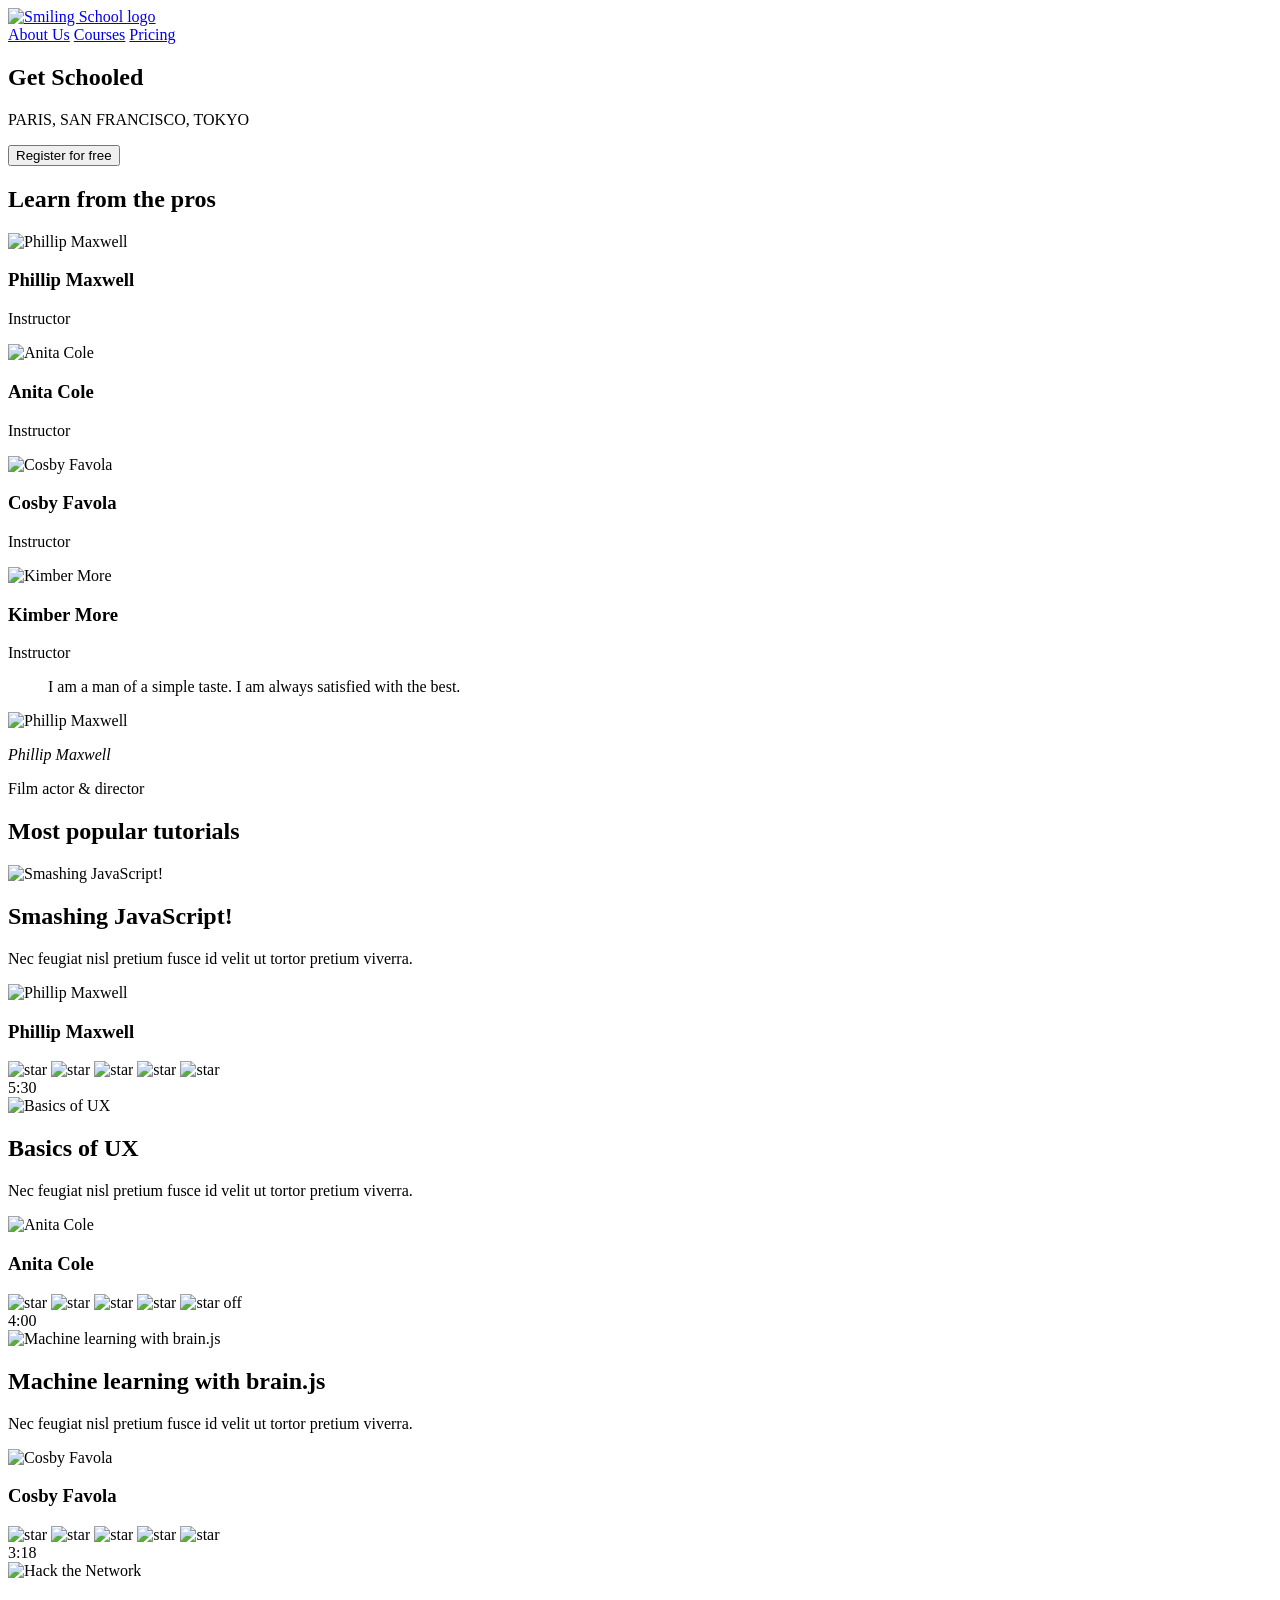
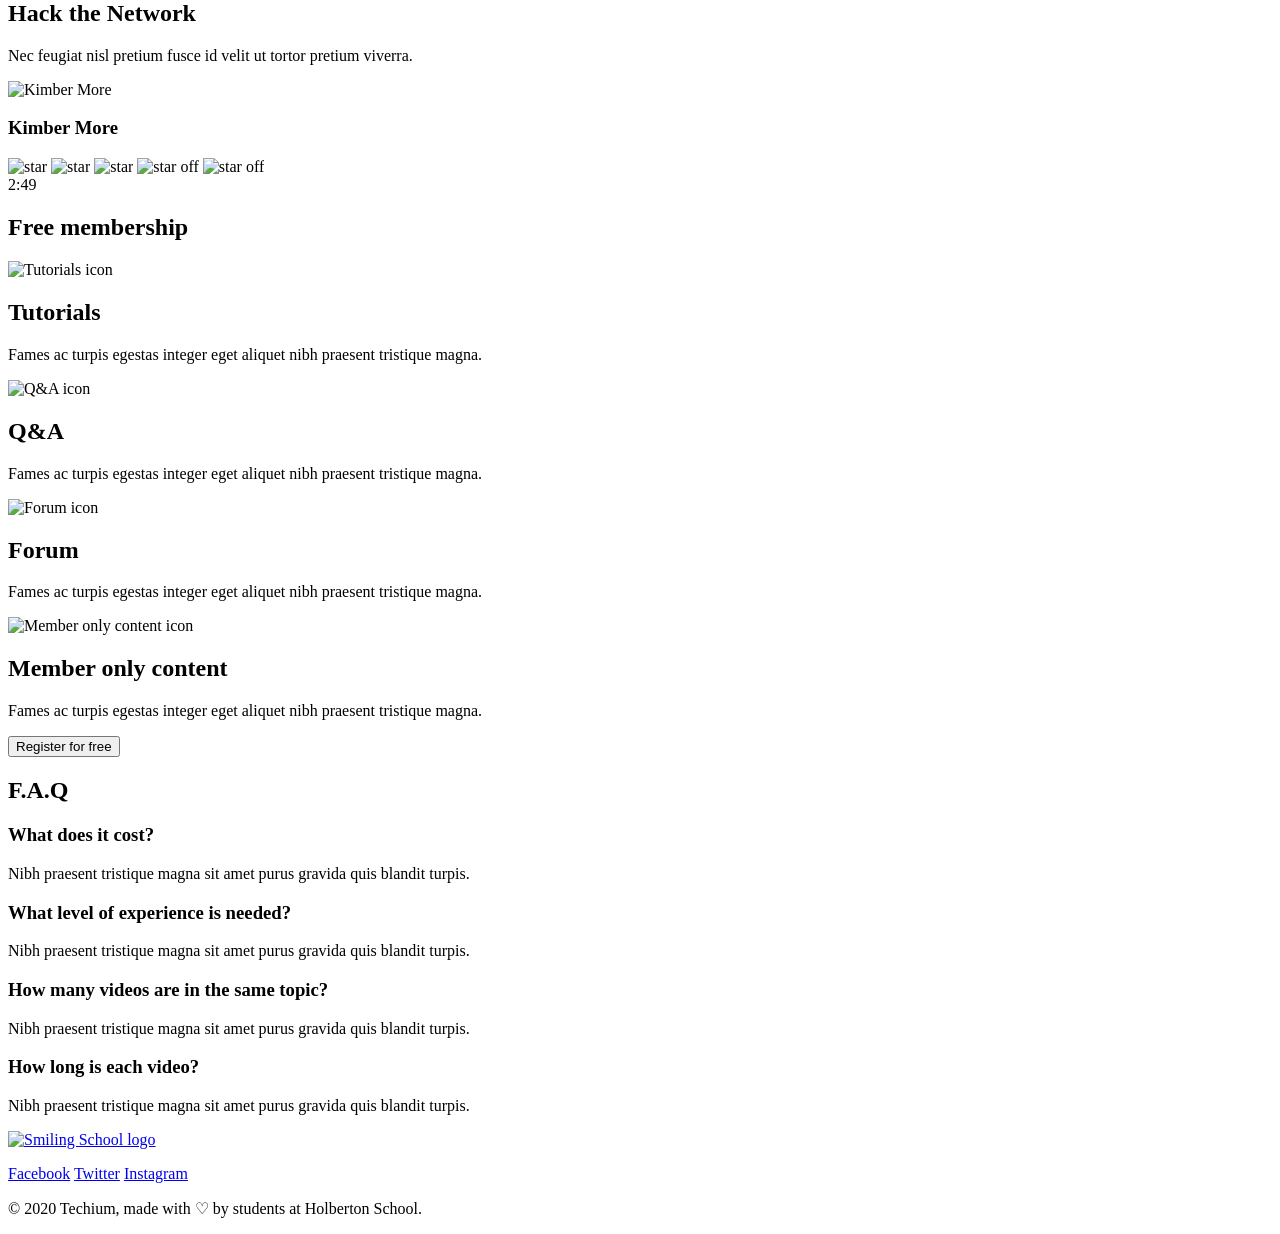
==== css_advanced/task_0/index.html @ 1eecf524 "CSS Advanced: Tasks 0-8 complete implementation with Figma-based styles" ====
<!DOCTYPE html>
<html lang="en">
  <head>
    <meta charset="UTF-8" />
    <meta http-equiv="X-UA-Compatible" content="IE=edge" />
    <meta name="viewport" content="width=device-width, initial-scale=1.0" />
    <title>Homepage</title>
  </head>
  <body>
    <header>
      <a href="/">
        <img src="images/logo.png" alt="Smiling School logo" />
      </a>
      <nav>
        <a href="#">About Us</a>
        <a href="#">Courses</a>
        <a href="#">Pricing</a>
      </nav>
    </header>

    <main>
      <section>
        <div>
          <h1>Get Schooled</h1>
          <p>PARIS, SAN FRANCISCO, TOKYO</p>
          <button>Register for free</button>
        </div>
        <div>
          <h2>Learn from the pros</h2>
          <div>
            <div>
              <img src="images/profile-1.jpg" alt="Phillip Maxwell" />
              <h3>Phillip Maxwell</h3>
              <p>Instructor</p>
            </div>
            <div>
              <img src="images/profile-2.jpg" alt="Anita Cole" />
              <h3>Anita Cole</h3>
              <p>Instructor</p>
            </div>
            <div>
              <img src="images/profile-3.jpg" alt="Cosby Favola" />
              <h3>Cosby Favola</h3>
              <p>Instructor</p>
            </div>
            <div>
              <img src="images/profile-4.jpg" alt="Kimber More" />
              <h3>Kimber More</h3>
              <p>Instructor</p>
            </div>
          </div>
        </div>
      </section>

      <section>
        <div>
          <blockquote>
            I am a man of a simple taste. I am always satisfied with the best.
          </blockquote>
          <img src="images/profile-1.jpg" alt="Phillip Maxwell" />
          <p><cite>Phillip Maxwell</cite></p>
          <p>Film actor &amp; director</p>
        </div>
      </section>

      <section>
        <h1>Most popular tutorials</h1>
        <div>
          <div>
            <img src="images/thumbnail-1.jpg" alt="Smashing JavaScript!" />
            <h2>Smashing JavaScript!</h2>
            <p>Nec feugiat nisl pretium fusce id velit ut tortor pretium viverra.</p>
            <div>
              <img src="images/profile-1.jpg" alt="Phillip Maxwell" />
              <h3>Phillip Maxwell</h3>
            </div>
            <div>
              <div>
                <img src="images/star_on.png" alt="star" />
                <img src="images/star_on.png" alt="star" />
                <img src="images/star_on.png" alt="star" />
                <img src="images/star_on.png" alt="star" />
                <img src="images/star_on.png" alt="star" />
              </div>
              <span>5:30</span>
            </div>
          </div>
          <div>
            <img src="images/thumbnail-2.jpg" alt="Basics of UX" />
            <h2>Basics of UX</h2>
            <p>Nec feugiat nisl pretium fusce id velit ut tortor pretium viverra.</p>
            <div>
              <img src="images/profile-2.jpg" alt="Anita Cole" />
              <h3>Anita Cole</h3>
            </div>
            <div>
              <div>
                <img src="images/star_on.png" alt="star" />
                <img src="images/star_on.png" alt="star" />
                <img src="images/star_on.png" alt="star" />
                <img src="images/star_on.png" alt="star" />
                <img src="images/star_off.png" alt="star off" />
              </div>
              <span>4:00</span>
            </div>
          </div>
          <div>
            <img src="images/thumbnail-3.jpg" alt="Machine learning with brain.js" />
            <h2>Machine learning with brain.js</h2>
            <p>Nec feugiat nisl pretium fusce id velit ut tortor pretium viverra.</p>
            <div>
              <img src="images/profile-3.jpg" alt="Cosby Favola" />
              <h3>Cosby Favola</h3>
            </div>
            <div>
              <div>
                <img src="images/star_on.png" alt="star" />
                <img src="images/star_on.png" alt="star" />
                <img src="images/star_on.png" alt="star" />
                <img src="images/star_on.png" alt="star" />
                <img src="images/star_on.png" alt="star" />
              </div>
              <span>3:18</span>
            </div>
          </div>
          <div>
            <img src="images/thumbnail-4.jpg" alt="Hack the Network" />
            <h2>Hack the Network</h2>
            <p>Nec feugiat nisl pretium fusce id velit ut tortor pretium viverra.</p>
            <div>
              <img src="images/profile-4.jpg" alt="Kimber More" />
              <h3>Kimber More</h3>
            </div>
            <div>
              <div>
                <img src="images/star_on.png" alt="star" />
                <img src="images/star_on.png" alt="star" />
                <img src="images/star_on.png" alt="star" />
                <img src="images/star_off.png" alt="star off" />
                <img src="images/star_off.png" alt="star off" />
              </div>
              <span>2:49</span>
            </div>
          </div>
        </div>
      </section>

      <section>
        <h1>Free membership</h1>
        <div>
          <div>
            <img src="images/membership-1.png" alt="Tutorials icon" />
            <h2>Tutorials</h2>
            <p>Fames ac turpis egestas integer eget aliquet nibh praesent tristique magna.</p>
          </div>
          <div>
            <img src="images/membership-2.png" alt="Q&amp;A icon" />
            <h2>Q&amp;A</h2>
            <p>Fames ac turpis egestas integer eget aliquet nibh praesent tristique magna.</p>
          </div>
          <div>
            <img src="images/membership-3.png" alt="Forum icon" />
            <h2>Forum</h2>
            <p>Fames ac turpis egestas integer eget aliquet nibh praesent tristique magna.</p>
          </div>
          <div>
            <img src="images/membership-4.png" alt="Member only content icon" />
            <h2>Member only content</h2>
            <p>Fames ac turpis egestas integer eget aliquet nibh praesent tristique magna.</p>
          </div>
        </div>
        <button>Register for free</button>
      </section>

      <section>
        <h2>F.A.Q</h2>
        <div>
          <div>
            <h3>What does it cost?</h3>
            <p>Nibh praesent tristique magna sit amet purus gravida quis blandit turpis.</p>
          </div>
          <div>
            <h3>What level of experience is needed?</h3>
            <p>Nibh praesent tristique magna sit amet purus gravida quis blandit turpis.</p>
          </div>
        </div>
        <div>
          <div>
            <h3>How many videos are in the same topic?</h3>
            <p>Nibh praesent tristique magna sit amet purus gravida quis blandit turpis.</p>
          </div>
          <div>
            <h3>How long is each video?</h3>
            <p>Nibh praesent tristique magna sit amet purus gravida quis blandit turpis.</p>
          </div>
        </div>
      </section>
    </main>

    <footer>
      <div>
        <a href="/">
          <img src="images/logo.png" alt="Smiling School logo" />
        </a>
        <p>
          <a href="https://www.facebook.com">Facebook</a>
          <a href="https://www.twitter.com">Twitter</a>
          <a href="https://www.instagram.com">Instagram</a>
        </p>
      </div>
      <p>&#169; 2020 Techium, made with &#9825; by students at Holberton School.</p>
    </footer>
  </body>
</html>
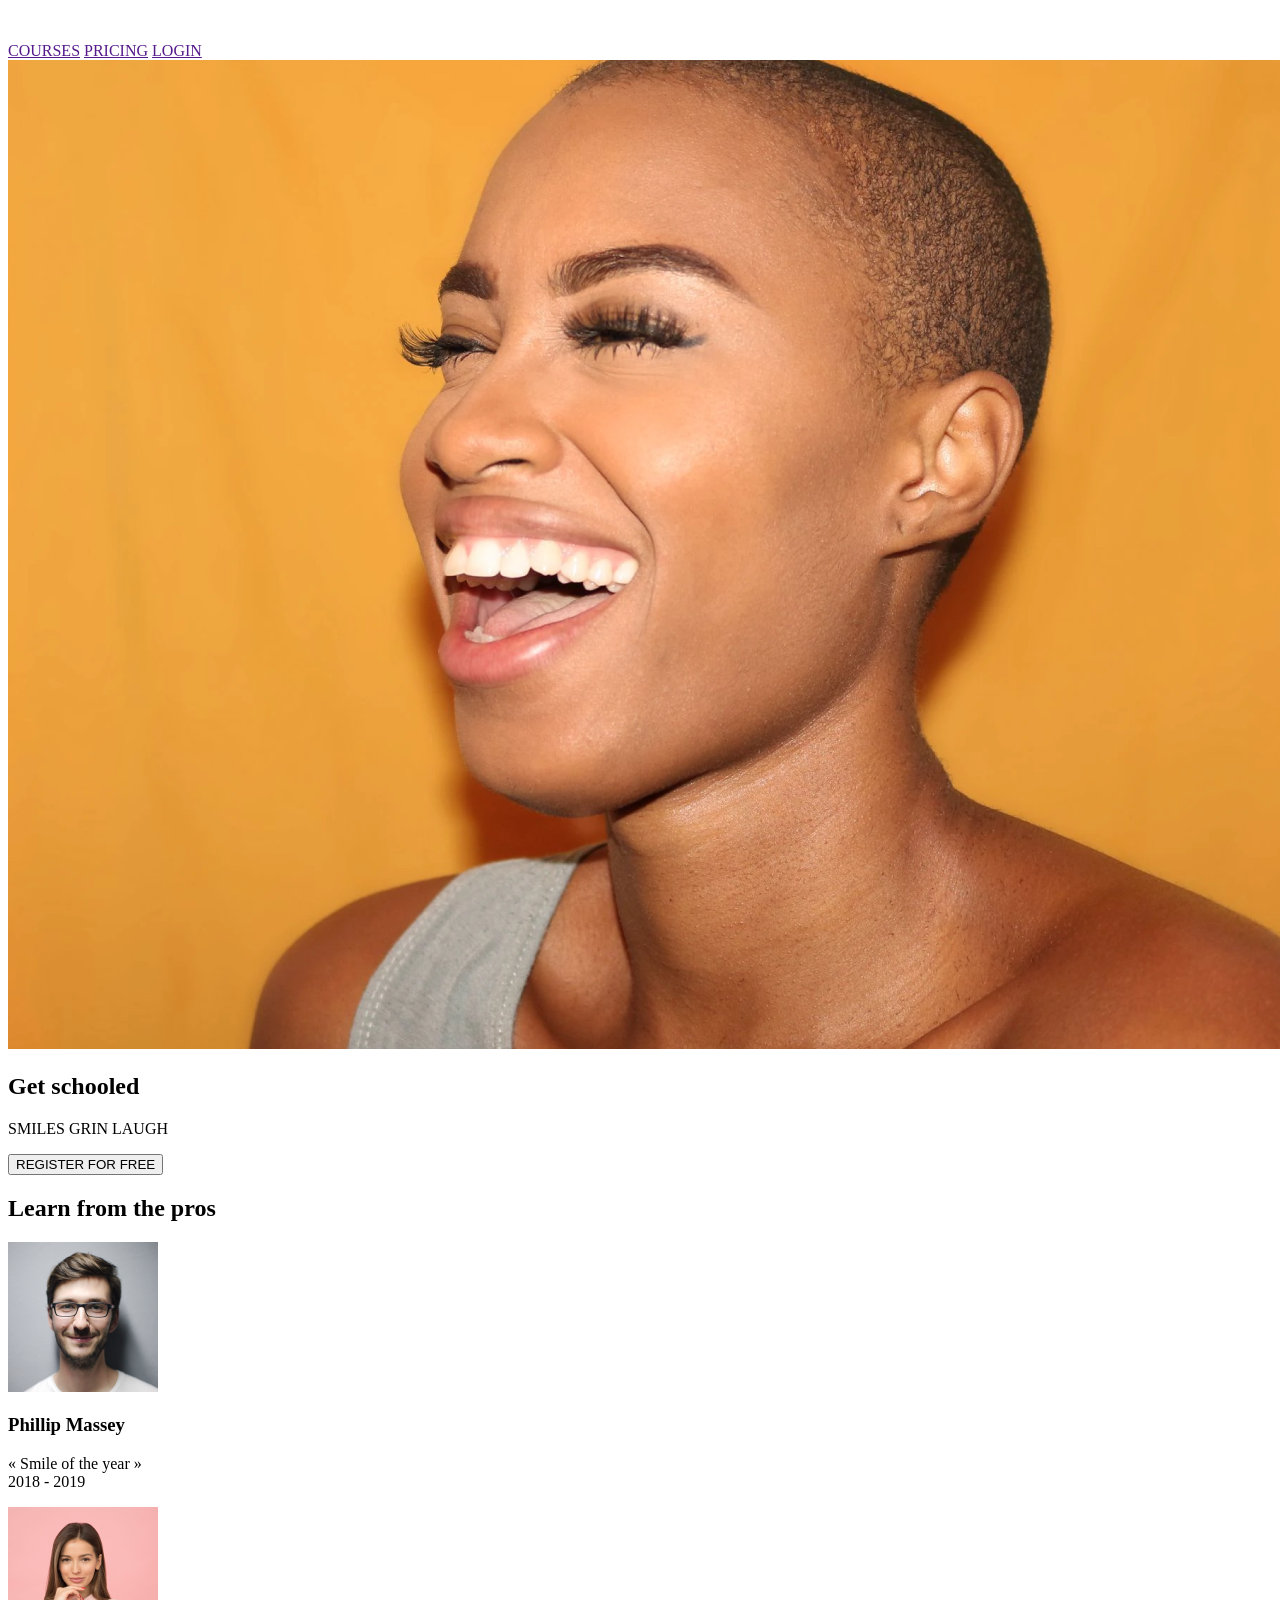
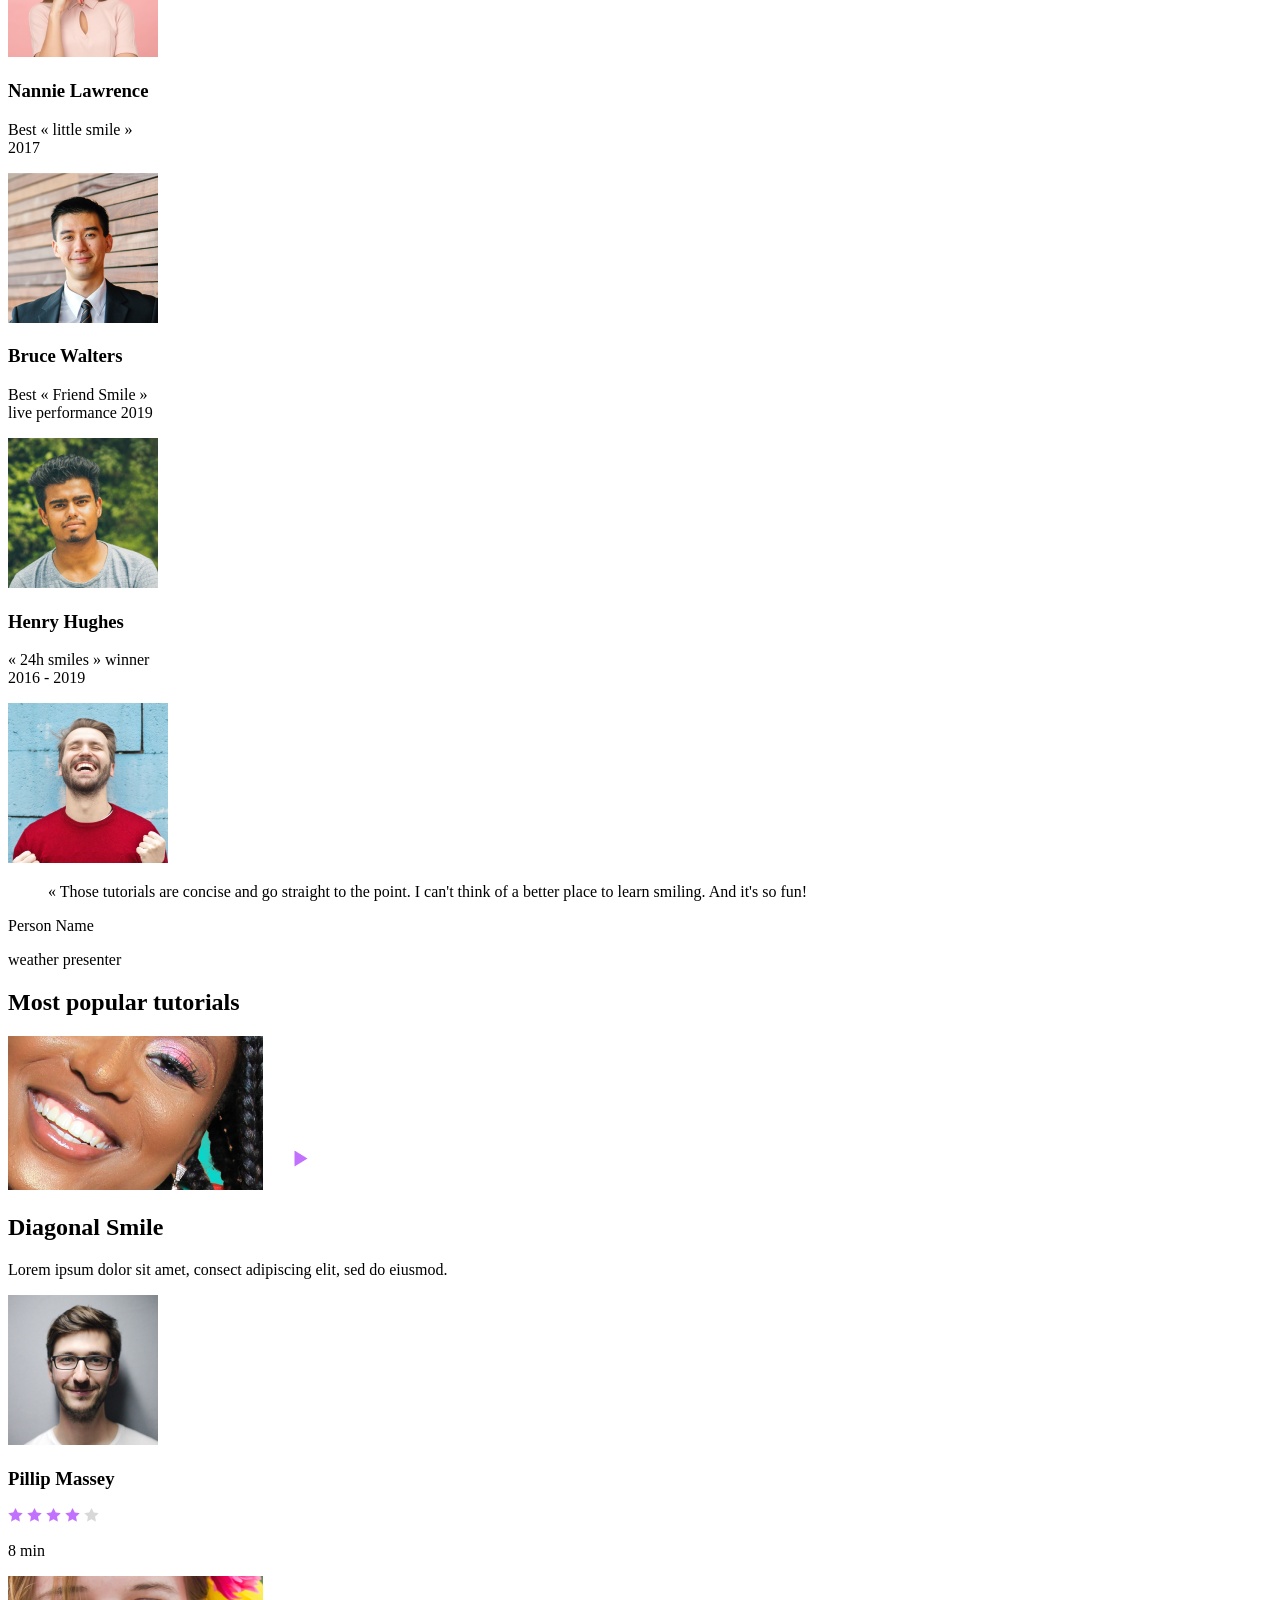
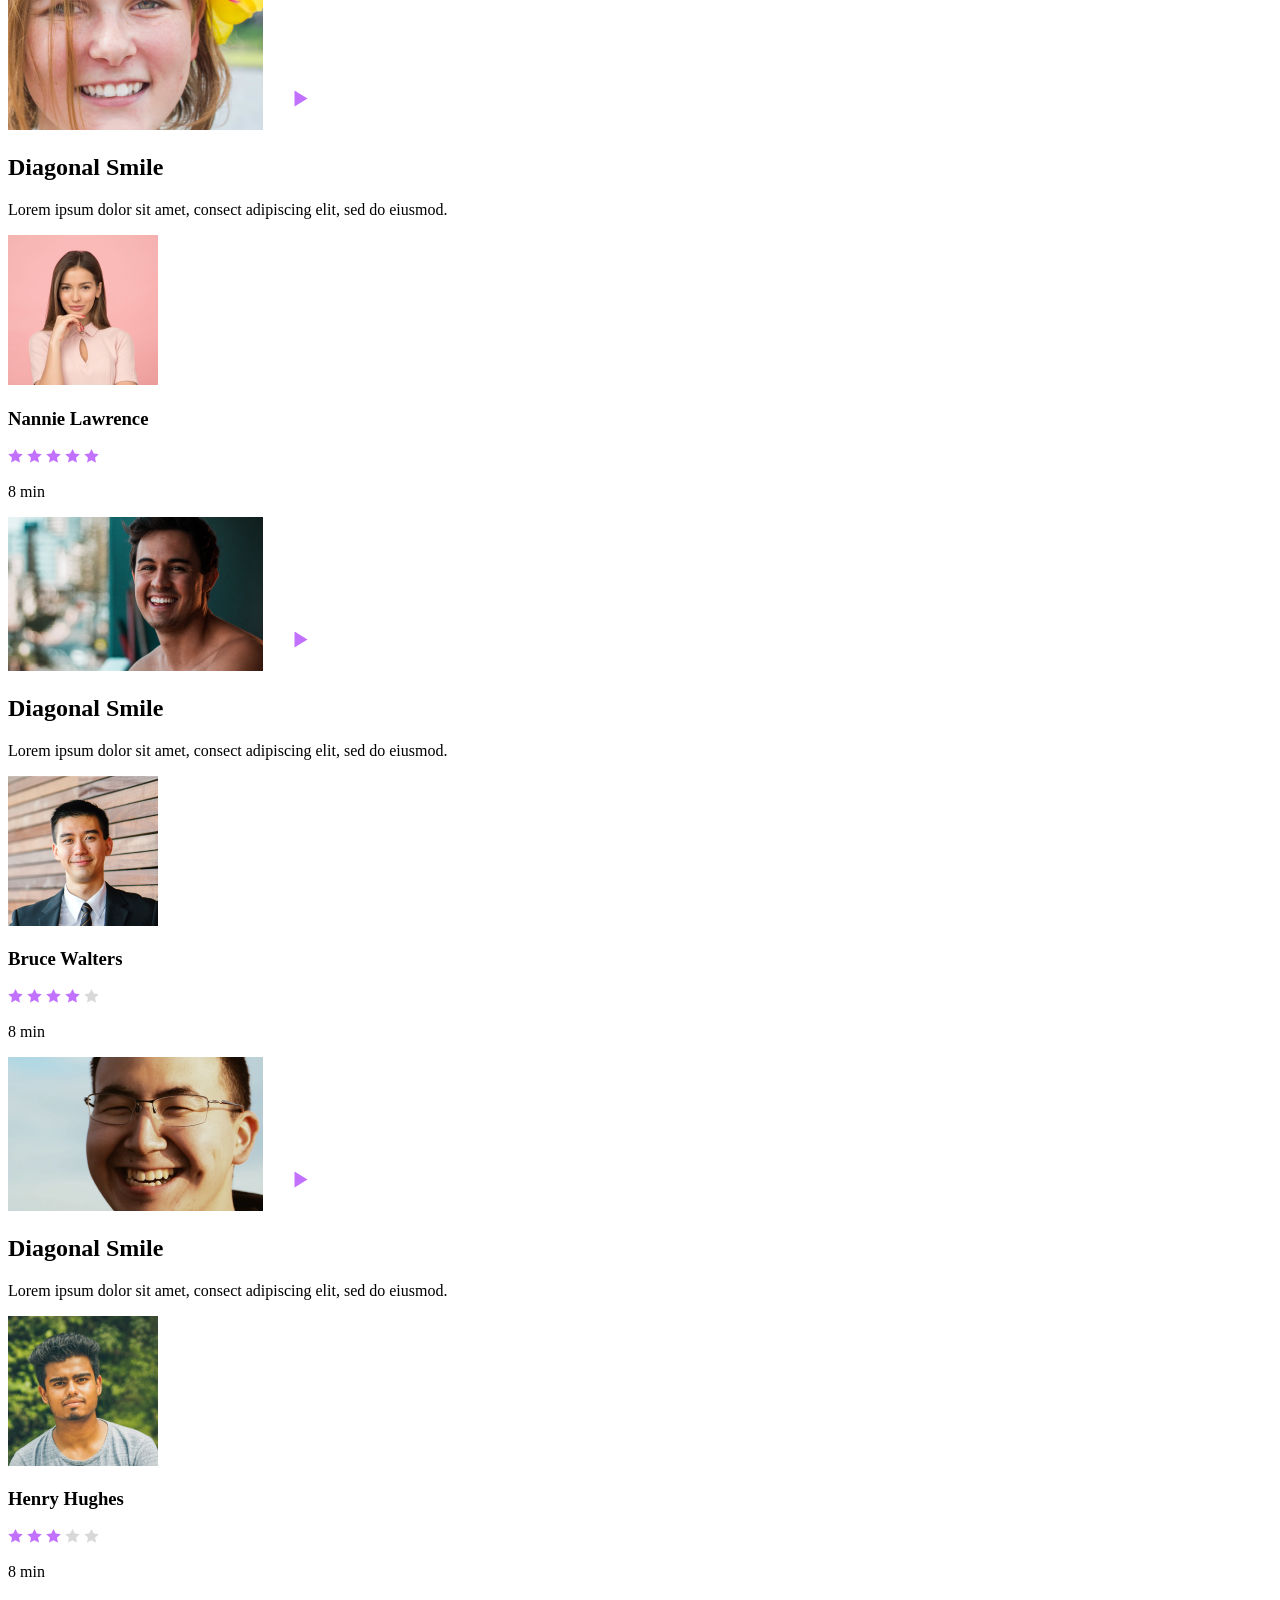
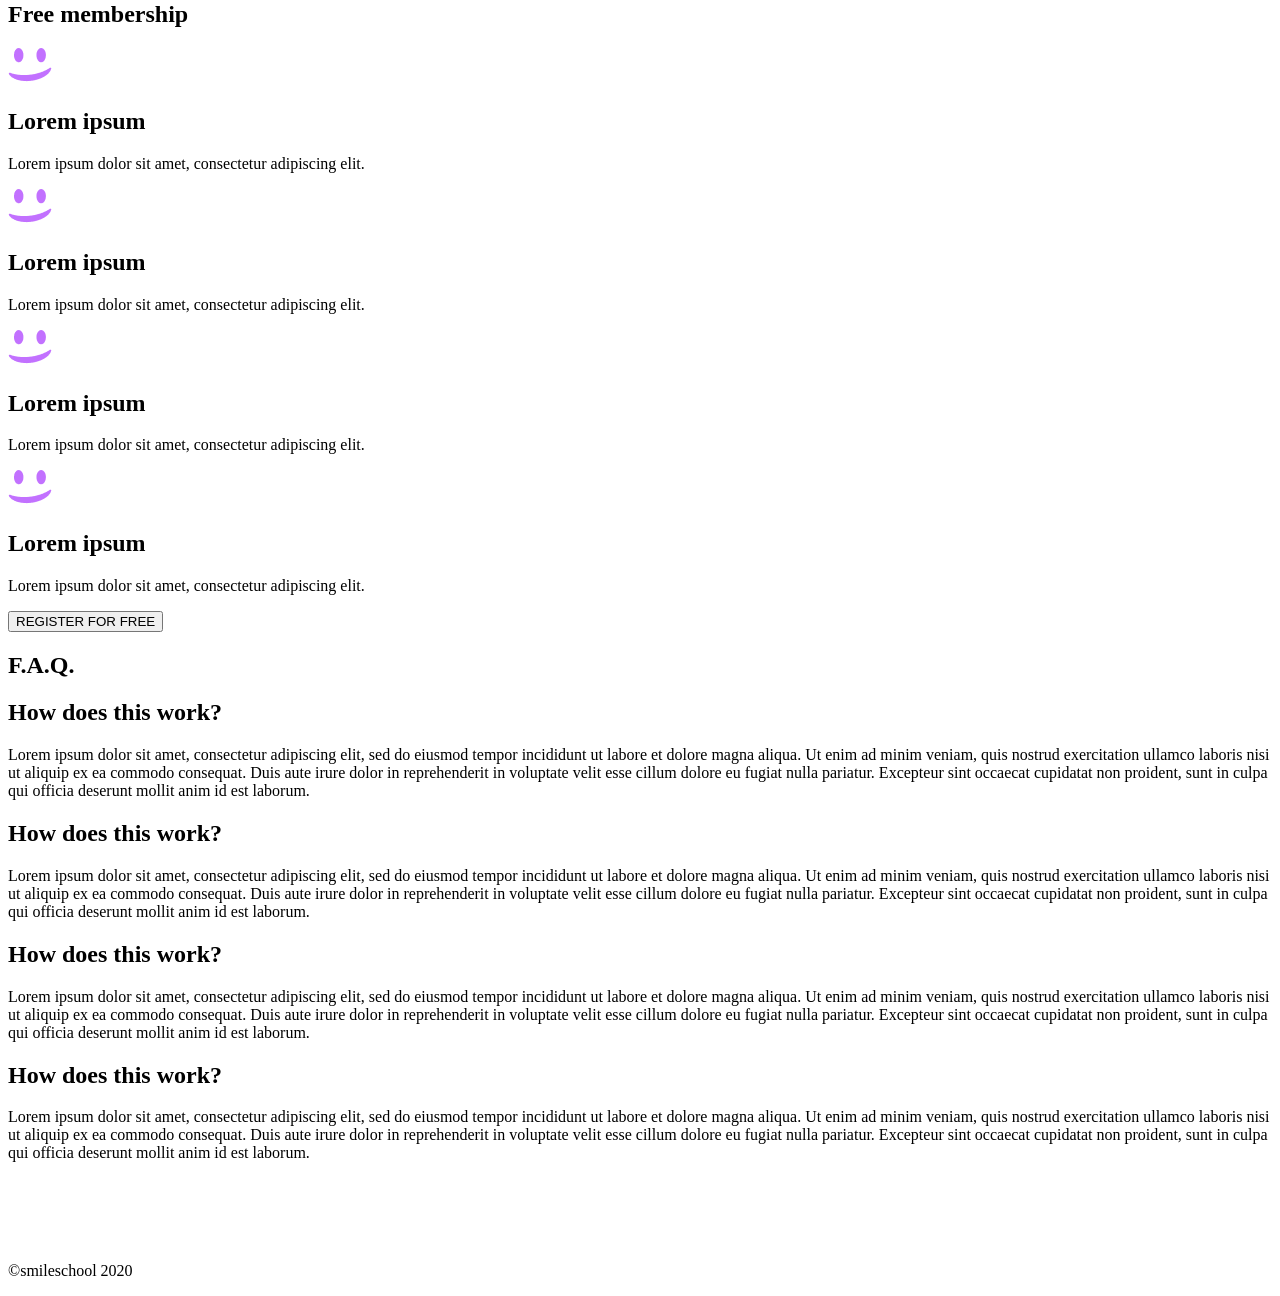
==== commit 1fb06244: "CSS Advanced: correct HTML with Figma content, all images, pixel-perfect CSS" ====
--- a/css_advanced/task_0/index.html
+++ b/css_advanced/task_0/index.html
@@ -1,214 +1,237 @@
 <!DOCTYPE html>
 <html lang="en">
-  <head>
-    <meta charset="UTF-8" />
-    <meta http-equiv="X-UA-Compatible" content="IE=edge" />
-    <meta name="viewport" content="width=device-width, initial-scale=1.0" />
-    <title>Homepage</title>
-  </head>
-  <body>
+<head>
+    <meta charset="UTF-8">
+    <meta name="viewport" content="width=device-width, initial-scale=1.0">
+    <title>CSS Advanced</title>
+    
+</head>
+<body>
+
     <header>
-      <a href="/">
-        <img src="images/logo.png" alt="Smiling School logo" />
-      </a>
-      <nav>
-        <a href="#">About Us</a>
-        <a href="#">Courses</a>
-        <a href="#">Pricing</a>
-      </nav>
+        <div id="header-div">
+            <a href=""><img src="images/logo.png" alt="Logo"></a>
+            <div id="header-links">
+                <a href="">COURSES</a>
+                <a href="">PRICING</a>
+                <a href="">LOGIN</a>
+            </div>
+        </div>
     </header>
 
     <main>
-      <section>
-        <div>
-          <h1>Get Schooled</h1>
-          <p>PARIS, SAN FRANCISCO, TOKYO</p>
-          <button>Register for free</button>
-        </div>
-        <div>
-          <h2>Learn from the pros</h2>
-          <div>
+        <section id="banner-section">
+            <img id="banner-bg" src="images/background.png" alt="background">
+            <div id="gradient"></div>
             <div>
-              <img src="images/profile-1.jpg" alt="Phillip Maxwell" />
-              <h3>Phillip Maxwell</h3>
-              <p>Instructor</p>
-            </div>
+                <h1>Get schooled</h1>
+                <p id="banner-text">
+                    <span>SMILES</span>
+                    <span>GRIN</span>
+                    <span>LAUGH</span>
+                </p>
+                <button id="banner-button" class="register-button">REGISTER FOR FREE</button>
+            </div>
+
+            <div id="pros-section">
+                <h2><span class="purple-text">Learn</span> from the pros</h2>
+                <div id="pros-quotes">
+                    <div>
+                        <img class="round-image" src="images/0.png" alt="Pro">
+                        <h3 class="pro">Phillip Massey</h3>
+                        <p class="pro-quote">&#171; Smile of the year &#187;<br>2018 - 2019</p>
+                    </div>
+                    <div>
+                        <img class="round-image" src="images/1.png" alt="Pro">
+                        <h3 class="pro">Nannie Lawrence</h3>
+                        <p class="pro-quote">Best &#171; little smile &#187;<br>2017</p>
+                    </div>
+                    <div>
+                        <img class="round-image" src="images/2.png" alt="Pro">
+                        <h3 class="pro">Bruce Walters</h3>
+                        <p class="pro-quote">Best &#171; Friend Smile &#187;<br>live performance 2019</p>
+                    </div>
+                    <div>
+                        <img class="round-image" src="images/3.png" alt="Pro">
+                        <h3 class="pro">Henry Hughes</h3>
+                        <p class="pro-quote">&#171; 24h smiles &#187; winner<br>2016 - 2019</p>
+                    </div>
+                </div>
+            </div>
+        </section>
+
+        <section id="quotes-section">
+            <div id="quote-div">
+                <img src="images/4.png" alt="Quote Image">
+                <div id="quote-block">
+                    <blockquote>&#171; Those tutorials are concise and go straight to the point. I can't think of a better place to learn smiling. And it's so fun!</blockquote>
+                    <p id="quote-auth">Person Name</p>
+                    <p id="auth-profession">weather presenter</p>
+                </div>
+            </div>
+        </section>
+
+        <section id="videos-section">
+            <h1>Most <span class="purple-text">popular</span> tutorials</h1>
+            <div id="videos-container">
+                <div class="video-container">
+                    <div class="video">
+                        <img class="video-img" src="images/5.png" alt="Video">
+                        <img class="play-button" src="images/play-button.png" alt="Play">
+                    </div>
+                    <h2>Diagonal Smile</h2>
+                    <p class="video-desc">Lorem ipsum dolor sit amet, consect adipiscing elit, sed do eiusmod.</p>
+                    <div class="author-container">
+                        <img class="author-img" src="images/0.png" alt="Author">
+                        <h3 class="video-author-name">Pillip Massey</h3>
+                    </div>
+                    <div class="video-rating">
+                        <div class="stars-ratings">
+                            <img src="images/star.png" alt="Star">
+                            <img src="images/star.png" alt="Star">
+                            <img src="images/star.png" alt="Star">
+                            <img src="images/star.png" alt="Star">
+                            <img src="images/empty_star.png" alt="Star">
+                        </div>
+                        <p>8 min</p>
+                    </div>
+                </div>
+                <div class="video-container">
+                    <div class="video">
+                        <img class="video-img" src="images/6.png" alt="Video">
+                        <img class="play-button" src="images/play-button.png" alt="Play">
+                    </div>
+                    <h2>Diagonal Smile</h2>
+                    <p class="video-desc">Lorem ipsum dolor sit amet, consect adipiscing elit, sed do eiusmod.</p>
+                    <div class="author-container">
+                        <img class="author-img" src="images/1.png" alt="Author">
+                        <h3 class="video-author-name">Nannie Lawrence</h3>
+                    </div>
+                    <div class="video-rating">
+                        <div class="stars-ratings">
+                            <img src="images/star.png" alt="Star">
+                            <img src="images/star.png" alt="Star">
+                            <img src="images/star.png" alt="Star">
+                            <img src="images/star.png" alt="Star">
+                            <img src="images/star.png" alt="Star">
+                        </div>
+                        <p>8 min</p>
+                    </div>
+                </div>
+                <div class="video-container">
+                    <div class="video">
+                        <img class="video-img" src="images/7.png" alt="Video">
+                        <img class="play-button" src="images/play-button.png" alt="Play">
+                    </div>
+                    <h2>Diagonal Smile</h2>
+                    <p class="video-desc">Lorem ipsum dolor sit amet, consect adipiscing elit, sed do eiusmod.</p>
+                    <div class="author-container">
+                        <img class="author-img" src="images/2.png" alt="Author">
+                        <h3 class="video-author-name">Bruce Walters</h3>
+                    </div>
+                    <div class="video-rating">
+                        <div class="stars-ratings">
+                            <img src="images/star.png" alt="Star">
+                            <img src="images/star.png" alt="Star">
+                            <img src="images/star.png" alt="Star">
+                            <img src="images/star.png" alt="Star">
+                            <img src="images/empty_star.png" alt="Star">
+                        </div>
+                        <p>8 min</p>
+                    </div>
+                </div>
+                <div class="video-container">
+                    <div class="video">
+                        <img class="video-img" src="images/8.png" alt="Video">
+                        <img class="play-button" src="images/play-button.png" alt="Play">
+                    </div>
+                    <h2>Diagonal Smile</h2>
+                    <p class="video-desc">Lorem ipsum dolor sit amet, consect adipiscing elit, sed do eiusmod.</p>
+                    <div class="author-container">
+                        <img class="author-img" src="images/3.png" alt="Author">
+                        <h3 class="video-author-name">Henry Hughes</h3>
+                    </div>
+                    <div class="video-rating">
+                        <div class="stars-ratings">
+                            <img src="images/star.png" alt="Star">
+                            <img src="images/star.png" alt="Star">
+                            <img src="images/star.png" alt="Star">
+                            <img src="images/empty_star.png" alt="Star">
+                            <img src="images/empty_star.png" alt="Star">
+                        </div>
+                        <p>8 min</p>
+                    </div>
+                </div>
+            </div>
+        </section>
+
+        <section id="membership-section">
+            <h1><span class="purple-text">Free </span>membership</h1>
+            <div id="membership-list">
+                <div class="membership">
+                    <img src="images/smile.png" alt="smile">
+                    <h2 class="membership-name">Lorem ipsum</h2>
+                    <p>Lorem ipsum dolor sit amet, consectetur adipiscing elit.</p>
+                </div>
+                <div class="membership">
+                    <img src="images/smile.png" alt="smile">
+                    <h2 class="membership-name">Lorem ipsum</h2>
+                    <p>Lorem ipsum dolor sit amet, consectetur adipiscing elit.</p>
+                </div>
+                <div class="membership">
+                    <img src="images/smile.png" alt="smile">
+                    <h2 class="membership-name">Lorem ipsum</h2>
+                    <p>Lorem ipsum dolor sit amet, consectetur adipiscing elit.</p>
+                </div>
+                <div class="membership">
+                    <img src="images/smile.png" alt="smile">
+                    <h2 class="membership-name">Lorem ipsum</h2>
+                    <p>Lorem ipsum dolor sit amet, consectetur adipiscing elit.</p>
+                </div>
+            </div>
+            <button id="membership-button" class="register-button">REGISTER FOR FREE</button>
+        </section>
+
+        <section id="FAQ-section">
+            <h1 id="FAQ-title">F.A.Q.</h1>
+            <div id="FAQ-content">
+                <div class="FAQ-row-block">
+                    <div class="FAQ-item-block">
+                        <h2 class="FAQ-question">How does this work?</h2>
+                        <p class="FAQ-answer">Lorem ipsum dolor sit amet, consectetur adipiscing elit, sed do eiusmod tempor incididunt ut labore et dolore magna aliqua. Ut enim ad minim veniam, quis nostrud exercitation ullamco laboris nisi ut aliquip ex ea commodo consequat. Duis aute irure dolor in reprehenderit in voluptate velit esse cillum dolore eu fugiat nulla pariatur. Excepteur sint occaecat cupidatat non proident, sunt in culpa qui officia deserunt mollit anim id est laborum.</p>
+                    </div>
+                    <div class="FAQ-item-block">
+                        <h2 class="FAQ-question">How does this work?</h2>
+                        <p class="FAQ-answer">Lorem ipsum dolor sit amet, consectetur adipiscing elit, sed do eiusmod tempor incididunt ut labore et dolore magna aliqua. Ut enim ad minim veniam, quis nostrud exercitation ullamco laboris nisi ut aliquip ex ea commodo consequat. Duis aute irure dolor in reprehenderit in voluptate velit esse cillum dolore eu fugiat nulla pariatur. Excepteur sint occaecat cupidatat non proident, sunt in culpa qui officia deserunt mollit anim id est laborum.</p>
+                    </div>
+                </div>
+                <div class="FAQ-row-block">
+                    <div class="FAQ-item-block">
+                        <h2 class="FAQ-question">How does this work?</h2>
+                        <p class="FAQ-answer">Lorem ipsum dolor sit amet, consectetur adipiscing elit, sed do eiusmod tempor incididunt ut labore et dolore magna aliqua. Ut enim ad minim veniam, quis nostrud exercitation ullamco laboris nisi ut aliquip ex ea commodo consequat. Duis aute irure dolor in reprehenderit in voluptate velit esse cillum dolore eu fugiat nulla pariatur. Excepteur sint occaecat cupidatat non proident, sunt in culpa qui officia deserunt mollit anim id est laborum.</p>
+                    </div>
+                    <div class="FAQ-item-block">
+                        <h2 class="FAQ-question">How does this work?</h2>
+                        <p class="FAQ-answer">Lorem ipsum dolor sit amet, consectetur adipiscing elit, sed do eiusmod tempor incididunt ut labore et dolore magna aliqua. Ut enim ad minim veniam, quis nostrud exercitation ullamco laboris nisi ut aliquip ex ea commodo consequat. Duis aute irure dolor in reprehenderit in voluptate velit esse cillum dolore eu fugiat nulla pariatur. Excepteur sint occaecat cupidatat non proident, sunt in culpa qui officia deserunt mollit anim id est laborum.</p>
+                    </div>
+                </div>
+            </div>
+        </section>
+
+        <footer>
             <div>
-              <img src="images/profile-2.jpg" alt="Anita Cole" />
-              <h3>Anita Cole</h3>
-              <p>Instructor</p>
-            </div>
-            <div>
-              <img src="images/profile-3.jpg" alt="Cosby Favola" />
-              <h3>Cosby Favola</h3>
-              <p>Instructor</p>
-            </div>
-            <div>
-              <img src="images/profile-4.jpg" alt="Kimber More" />
-              <h3>Kimber More</h3>
-              <p>Instructor</p>
-            </div>
-          </div>
-        </div>
-      </section>
-
-      <section>
-        <div>
-          <blockquote>
-            I am a man of a simple taste. I am always satisfied with the best.
-          </blockquote>
-          <img src="images/profile-1.jpg" alt="Phillip Maxwell" />
-          <p><cite>Phillip Maxwell</cite></p>
-          <p>Film actor &amp; director</p>
-        </div>
-      </section>
-
-      <section>
-        <h1>Most popular tutorials</h1>
-        <div>
-          <div>
-            <img src="images/thumbnail-1.jpg" alt="Smashing JavaScript!" />
-            <h2>Smashing JavaScript!</h2>
-            <p>Nec feugiat nisl pretium fusce id velit ut tortor pretium viverra.</p>
-            <div>
-              <img src="images/profile-1.jpg" alt="Phillip Maxwell" />
-              <h3>Phillip Maxwell</h3>
-            </div>
-            <div>
-              <div>
-                <img src="images/star_on.png" alt="star" />
-                <img src="images/star_on.png" alt="star" />
-                <img src="images/star_on.png" alt="star" />
-                <img src="images/star_on.png" alt="star" />
-                <img src="images/star_on.png" alt="star" />
-              </div>
-              <span>5:30</span>
-            </div>
-          </div>
-          <div>
-            <img src="images/thumbnail-2.jpg" alt="Basics of UX" />
-            <h2>Basics of UX</h2>
-            <p>Nec feugiat nisl pretium fusce id velit ut tortor pretium viverra.</p>
-            <div>
-              <img src="images/profile-2.jpg" alt="Anita Cole" />
-              <h3>Anita Cole</h3>
-            </div>
-            <div>
-              <div>
-                <img src="images/star_on.png" alt="star" />
-                <img src="images/star_on.png" alt="star" />
-                <img src="images/star_on.png" alt="star" />
-                <img src="images/star_on.png" alt="star" />
-                <img src="images/star_off.png" alt="star off" />
-              </div>
-              <span>4:00</span>
-            </div>
-          </div>
-          <div>
-            <img src="images/thumbnail-3.jpg" alt="Machine learning with brain.js" />
-            <h2>Machine learning with brain.js</h2>
-            <p>Nec feugiat nisl pretium fusce id velit ut tortor pretium viverra.</p>
-            <div>
-              <img src="images/profile-3.jpg" alt="Cosby Favola" />
-              <h3>Cosby Favola</h3>
-            </div>
-            <div>
-              <div>
-                <img src="images/star_on.png" alt="star" />
-                <img src="images/star_on.png" alt="star" />
-                <img src="images/star_on.png" alt="star" />
-                <img src="images/star_on.png" alt="star" />
-                <img src="images/star_on.png" alt="star" />
-              </div>
-              <span>3:18</span>
-            </div>
-          </div>
-          <div>
-            <img src="images/thumbnail-4.jpg" alt="Hack the Network" />
-            <h2>Hack the Network</h2>
-            <p>Nec feugiat nisl pretium fusce id velit ut tortor pretium viverra.</p>
-            <div>
-              <img src="images/profile-4.jpg" alt="Kimber More" />
-              <h3>Kimber More</h3>
-            </div>
-            <div>
-              <div>
-                <img src="images/star_on.png" alt="star" />
-                <img src="images/star_on.png" alt="star" />
-                <img src="images/star_on.png" alt="star" />
-                <img src="images/star_off.png" alt="star off" />
-                <img src="images/star_off.png" alt="star off" />
-              </div>
-              <span>2:49</span>
-            </div>
-          </div>
-        </div>
-      </section>
-
-      <section>
-        <h1>Free membership</h1>
-        <div>
-          <div>
-            <img src="images/membership-1.png" alt="Tutorials icon" />
-            <h2>Tutorials</h2>
-            <p>Fames ac turpis egestas integer eget aliquet nibh praesent tristique magna.</p>
-          </div>
-          <div>
-            <img src="images/membership-2.png" alt="Q&amp;A icon" />
-            <h2>Q&amp;A</h2>
-            <p>Fames ac turpis egestas integer eget aliquet nibh praesent tristique magna.</p>
-          </div>
-          <div>
-            <img src="images/membership-3.png" alt="Forum icon" />
-            <h2>Forum</h2>
-            <p>Fames ac turpis egestas integer eget aliquet nibh praesent tristique magna.</p>
-          </div>
-          <div>
-            <img src="images/membership-4.png" alt="Member only content icon" />
-            <h2>Member only content</h2>
-            <p>Fames ac turpis egestas integer eget aliquet nibh praesent tristique magna.</p>
-          </div>
-        </div>
-        <button>Register for free</button>
-      </section>
-
-      <section>
-        <h2>F.A.Q</h2>
-        <div>
-          <div>
-            <h3>What does it cost?</h3>
-            <p>Nibh praesent tristique magna sit amet purus gravida quis blandit turpis.</p>
-          </div>
-          <div>
-            <h3>What level of experience is needed?</h3>
-            <p>Nibh praesent tristique magna sit amet purus gravida quis blandit turpis.</p>
-          </div>
-        </div>
-        <div>
-          <div>
-            <h3>How many videos are in the same topic?</h3>
-            <p>Nibh praesent tristique magna sit amet purus gravida quis blandit turpis.</p>
-          </div>
-          <div>
-            <h3>How long is each video?</h3>
-            <p>Nibh praesent tristique magna sit amet purus gravida quis blandit turpis.</p>
-          </div>
-        </div>
-      </section>
+                <div id="footer-row-block">
+                    <img src="images/logo.png" alt="Logo">
+                    <div id="footer-sites">
+                        <a href=""><img src="images/Facebook.png" alt="Facebook"></a>
+                        <a href=""><img src="images/Instagram.png" alt="Instagram"></a>
+                        <a href=""><img src="images/Twitter.png" alt="Twitter"></a>
+                    </div>
+                </div>
+                <p id="footer-copyright">&#169;smileschool 2020</p>
+            </div>
+        </footer>
     </main>
 
-    <footer>
-      <div>
-        <a href="/">
-          <img src="images/logo.png" alt="Smiling School logo" />
-        </a>
-        <p>
-          <a href="https://www.facebook.com">Facebook</a>
-          <a href="https://www.twitter.com">Twitter</a>
-          <a href="https://www.instagram.com">Instagram</a>
-        </p>
-      </div>
-      <p>&#169; 2020 Techium, made with &#9825; by students at Holberton School.</p>
-    </footer>
-  </body>
+</body>
 </html>
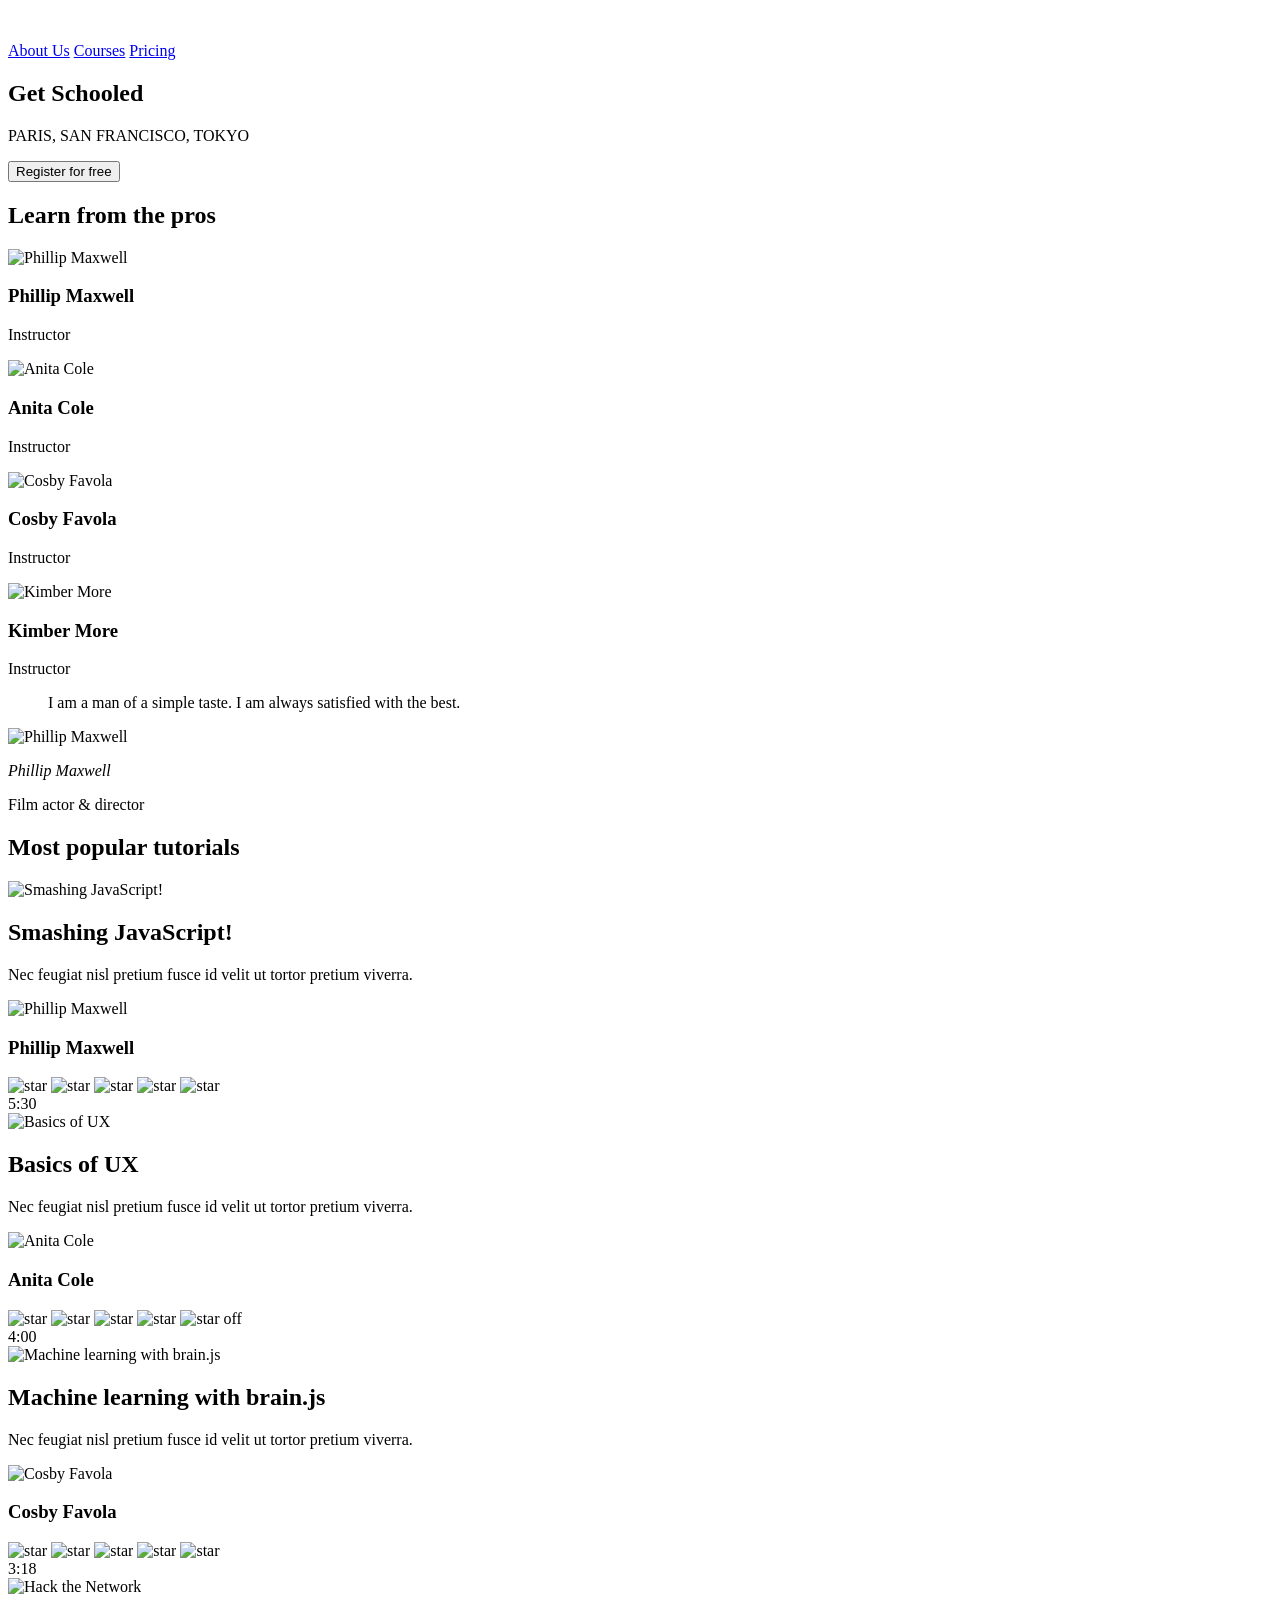
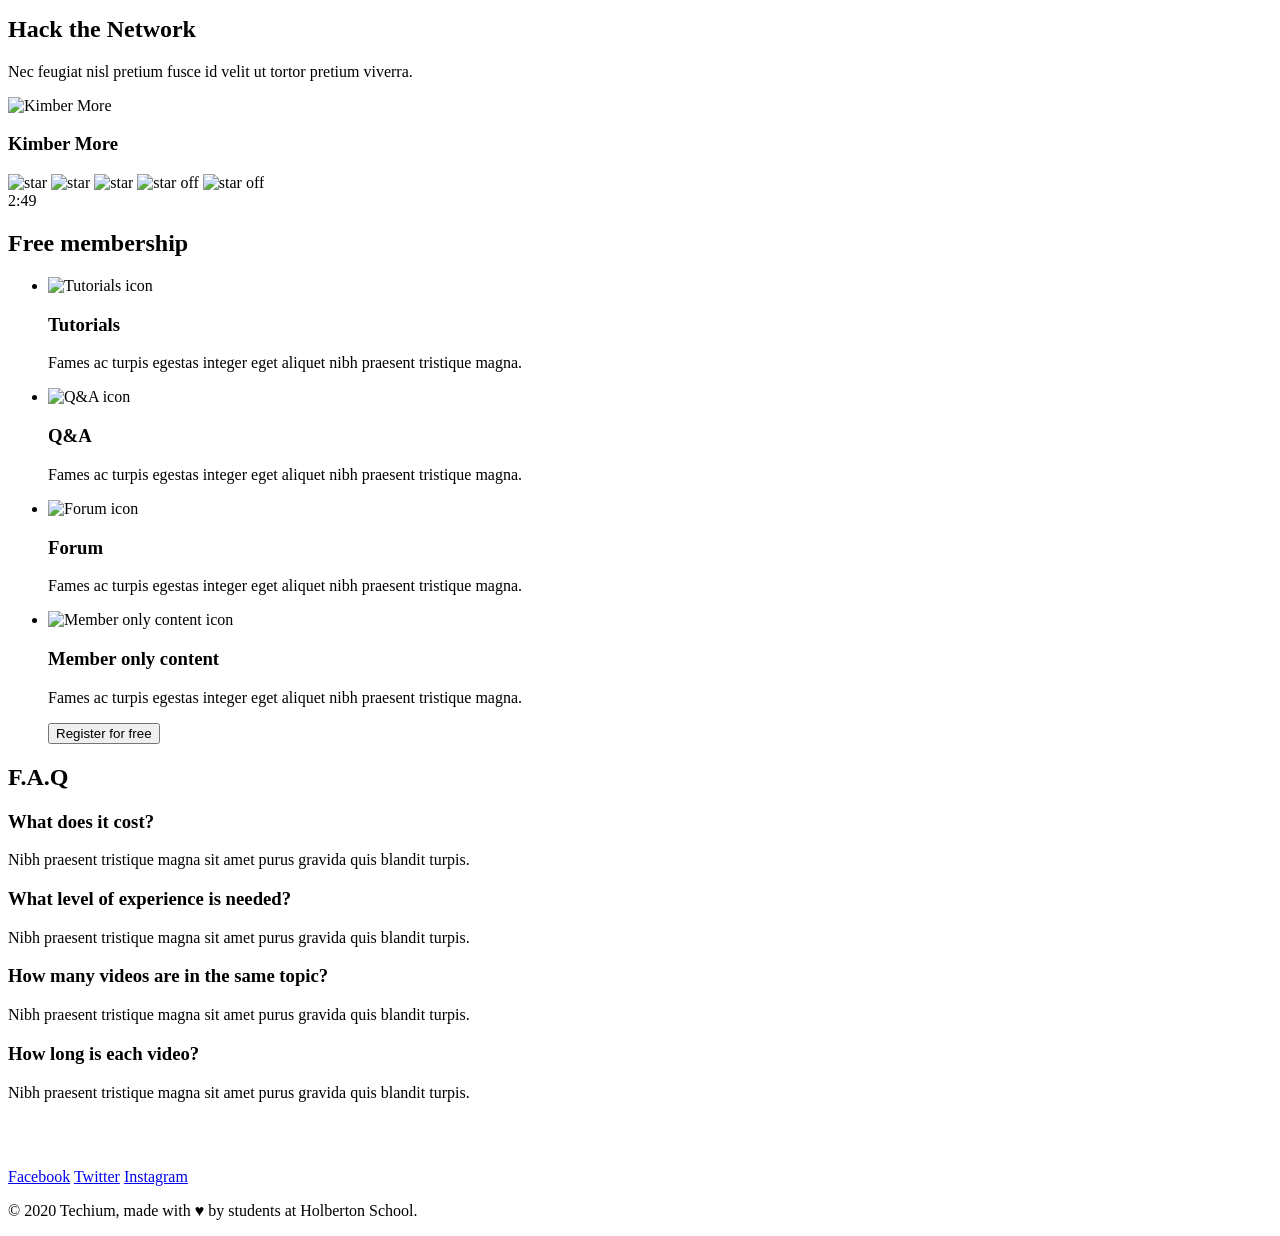
==== commit 815372c6: "Task 0: copy index.html from html_advanced, fix README" ====
--- a/css_advanced/task_0/index.html
+++ b/css_advanced/task_0/index.html
@@ -1,237 +1,214 @@
 <!DOCTYPE html>
 <html lang="en">
-<head>
-    <meta charset="UTF-8">
-    <meta name="viewport" content="width=device-width, initial-scale=1.0">
-    <title>CSS Advanced</title>
-    
-</head>
-<body>
-
+  <head>
+    <meta charset="UTF-8" />
+    <meta http-equiv="X-UA-Compatible" content="IE=edge" />
+    <meta name="viewport" content="width=device-width, initial-scale=1.0" />
+    <title>Homepage</title>
+  </head>
+  <body>
     <header>
-        <div id="header-div">
-            <a href=""><img src="images/logo.png" alt="Logo"></a>
-            <div id="header-links">
-                <a href="">COURSES</a>
-                <a href="">PRICING</a>
-                <a href="">LOGIN</a>
-            </div>
-        </div>
+      <a href="/">
+        <img src="images/logo.png" alt="Smiling School logo" />
+      </a>
+      <nav>
+        <a href="#">About Us</a>
+        <a href="#">Courses</a>
+        <a href="#">Pricing</a>
+      </nav>
     </header>
 
     <main>
-        <section id="banner-section">
-            <img id="banner-bg" src="images/background.png" alt="background">
-            <div id="gradient"></div>
-            <div>
-                <h1>Get schooled</h1>
-                <p id="banner-text">
-                    <span>SMILES</span>
-                    <span>GRIN</span>
-                    <span>LAUGH</span>
-                </p>
-                <button id="banner-button" class="register-button">REGISTER FOR FREE</button>
-            </div>
-
-            <div id="pros-section">
-                <h2><span class="purple-text">Learn</span> from the pros</h2>
-                <div id="pros-quotes">
-                    <div>
-                        <img class="round-image" src="images/0.png" alt="Pro">
-                        <h3 class="pro">Phillip Massey</h3>
-                        <p class="pro-quote">&#171; Smile of the year &#187;<br>2018 - 2019</p>
-                    </div>
-                    <div>
-                        <img class="round-image" src="images/1.png" alt="Pro">
-                        <h3 class="pro">Nannie Lawrence</h3>
-                        <p class="pro-quote">Best &#171; little smile &#187;<br>2017</p>
-                    </div>
-                    <div>
-                        <img class="round-image" src="images/2.png" alt="Pro">
-                        <h3 class="pro">Bruce Walters</h3>
-                        <p class="pro-quote">Best &#171; Friend Smile &#187;<br>live performance 2019</p>
-                    </div>
-                    <div>
-                        <img class="round-image" src="images/3.png" alt="Pro">
-                        <h3 class="pro">Henry Hughes</h3>
-                        <p class="pro-quote">&#171; 24h smiles &#187; winner<br>2016 - 2019</p>
-                    </div>
-                </div>
-            </div>
-        </section>
-
-        <section id="quotes-section">
-            <div id="quote-div">
-                <img src="images/4.png" alt="Quote Image">
-                <div id="quote-block">
-                    <blockquote>&#171; Those tutorials are concise and go straight to the point. I can't think of a better place to learn smiling. And it's so fun!</blockquote>
-                    <p id="quote-auth">Person Name</p>
-                    <p id="auth-profession">weather presenter</p>
-                </div>
-            </div>
-        </section>
-
-        <section id="videos-section">
-            <h1>Most <span class="purple-text">popular</span> tutorials</h1>
-            <div id="videos-container">
-                <div class="video-container">
-                    <div class="video">
-                        <img class="video-img" src="images/5.png" alt="Video">
-                        <img class="play-button" src="images/play-button.png" alt="Play">
-                    </div>
-                    <h2>Diagonal Smile</h2>
-                    <p class="video-desc">Lorem ipsum dolor sit amet, consect adipiscing elit, sed do eiusmod.</p>
-                    <div class="author-container">
-                        <img class="author-img" src="images/0.png" alt="Author">
-                        <h3 class="video-author-name">Pillip Massey</h3>
-                    </div>
-                    <div class="video-rating">
-                        <div class="stars-ratings">
-                            <img src="images/star.png" alt="Star">
-                            <img src="images/star.png" alt="Star">
-                            <img src="images/star.png" alt="Star">
-                            <img src="images/star.png" alt="Star">
-                            <img src="images/empty_star.png" alt="Star">
-                        </div>
-                        <p>8 min</p>
-                    </div>
-                </div>
-                <div class="video-container">
-                    <div class="video">
-                        <img class="video-img" src="images/6.png" alt="Video">
-                        <img class="play-button" src="images/play-button.png" alt="Play">
-                    </div>
-                    <h2>Diagonal Smile</h2>
-                    <p class="video-desc">Lorem ipsum dolor sit amet, consect adipiscing elit, sed do eiusmod.</p>
-                    <div class="author-container">
-                        <img class="author-img" src="images/1.png" alt="Author">
-                        <h3 class="video-author-name">Nannie Lawrence</h3>
-                    </div>
-                    <div class="video-rating">
-                        <div class="stars-ratings">
-                            <img src="images/star.png" alt="Star">
-                            <img src="images/star.png" alt="Star">
-                            <img src="images/star.png" alt="Star">
-                            <img src="images/star.png" alt="Star">
-                            <img src="images/star.png" alt="Star">
-                        </div>
-                        <p>8 min</p>
-                    </div>
-                </div>
-                <div class="video-container">
-                    <div class="video">
-                        <img class="video-img" src="images/7.png" alt="Video">
-                        <img class="play-button" src="images/play-button.png" alt="Play">
-                    </div>
-                    <h2>Diagonal Smile</h2>
-                    <p class="video-desc">Lorem ipsum dolor sit amet, consect adipiscing elit, sed do eiusmod.</p>
-                    <div class="author-container">
-                        <img class="author-img" src="images/2.png" alt="Author">
-                        <h3 class="video-author-name">Bruce Walters</h3>
-                    </div>
-                    <div class="video-rating">
-                        <div class="stars-ratings">
-                            <img src="images/star.png" alt="Star">
-                            <img src="images/star.png" alt="Star">
-                            <img src="images/star.png" alt="Star">
-                            <img src="images/star.png" alt="Star">
-                            <img src="images/empty_star.png" alt="Star">
-                        </div>
-                        <p>8 min</p>
-                    </div>
-                </div>
-                <div class="video-container">
-                    <div class="video">
-                        <img class="video-img" src="images/8.png" alt="Video">
-                        <img class="play-button" src="images/play-button.png" alt="Play">
-                    </div>
-                    <h2>Diagonal Smile</h2>
-                    <p class="video-desc">Lorem ipsum dolor sit amet, consect adipiscing elit, sed do eiusmod.</p>
-                    <div class="author-container">
-                        <img class="author-img" src="images/3.png" alt="Author">
-                        <h3 class="video-author-name">Henry Hughes</h3>
-                    </div>
-                    <div class="video-rating">
-                        <div class="stars-ratings">
-                            <img src="images/star.png" alt="Star">
-                            <img src="images/star.png" alt="Star">
-                            <img src="images/star.png" alt="Star">
-                            <img src="images/empty_star.png" alt="Star">
-                            <img src="images/empty_star.png" alt="Star">
-                        </div>
-                        <p>8 min</p>
-                    </div>
-                </div>
-            </div>
-        </section>
-
-        <section id="membership-section">
-            <h1><span class="purple-text">Free </span>membership</h1>
-            <div id="membership-list">
-                <div class="membership">
-                    <img src="images/smile.png" alt="smile">
-                    <h2 class="membership-name">Lorem ipsum</h2>
-                    <p>Lorem ipsum dolor sit amet, consectetur adipiscing elit.</p>
-                </div>
-                <div class="membership">
-                    <img src="images/smile.png" alt="smile">
-                    <h2 class="membership-name">Lorem ipsum</h2>
-                    <p>Lorem ipsum dolor sit amet, consectetur adipiscing elit.</p>
-                </div>
-                <div class="membership">
-                    <img src="images/smile.png" alt="smile">
-                    <h2 class="membership-name">Lorem ipsum</h2>
-                    <p>Lorem ipsum dolor sit amet, consectetur adipiscing elit.</p>
-                </div>
-                <div class="membership">
-                    <img src="images/smile.png" alt="smile">
-                    <h2 class="membership-name">Lorem ipsum</h2>
-                    <p>Lorem ipsum dolor sit amet, consectetur adipiscing elit.</p>
-                </div>
-            </div>
-            <button id="membership-button" class="register-button">REGISTER FOR FREE</button>
-        </section>
-
-        <section id="FAQ-section">
-            <h1 id="FAQ-title">F.A.Q.</h1>
-            <div id="FAQ-content">
-                <div class="FAQ-row-block">
-                    <div class="FAQ-item-block">
-                        <h2 class="FAQ-question">How does this work?</h2>
-                        <p class="FAQ-answer">Lorem ipsum dolor sit amet, consectetur adipiscing elit, sed do eiusmod tempor incididunt ut labore et dolore magna aliqua. Ut enim ad minim veniam, quis nostrud exercitation ullamco laboris nisi ut aliquip ex ea commodo consequat. Duis aute irure dolor in reprehenderit in voluptate velit esse cillum dolore eu fugiat nulla pariatur. Excepteur sint occaecat cupidatat non proident, sunt in culpa qui officia deserunt mollit anim id est laborum.</p>
-                    </div>
-                    <div class="FAQ-item-block">
-                        <h2 class="FAQ-question">How does this work?</h2>
-                        <p class="FAQ-answer">Lorem ipsum dolor sit amet, consectetur adipiscing elit, sed do eiusmod tempor incididunt ut labore et dolore magna aliqua. Ut enim ad minim veniam, quis nostrud exercitation ullamco laboris nisi ut aliquip ex ea commodo consequat. Duis aute irure dolor in reprehenderit in voluptate velit esse cillum dolore eu fugiat nulla pariatur. Excepteur sint occaecat cupidatat non proident, sunt in culpa qui officia deserunt mollit anim id est laborum.</p>
-                    </div>
-                </div>
-                <div class="FAQ-row-block">
-                    <div class="FAQ-item-block">
-                        <h2 class="FAQ-question">How does this work?</h2>
-                        <p class="FAQ-answer">Lorem ipsum dolor sit amet, consectetur adipiscing elit, sed do eiusmod tempor incididunt ut labore et dolore magna aliqua. Ut enim ad minim veniam, quis nostrud exercitation ullamco laboris nisi ut aliquip ex ea commodo consequat. Duis aute irure dolor in reprehenderit in voluptate velit esse cillum dolore eu fugiat nulla pariatur. Excepteur sint occaecat cupidatat non proident, sunt in culpa qui officia deserunt mollit anim id est laborum.</p>
-                    </div>
-                    <div class="FAQ-item-block">
-                        <h2 class="FAQ-question">How does this work?</h2>
-                        <p class="FAQ-answer">Lorem ipsum dolor sit amet, consectetur adipiscing elit, sed do eiusmod tempor incididunt ut labore et dolore magna aliqua. Ut enim ad minim veniam, quis nostrud exercitation ullamco laboris nisi ut aliquip ex ea commodo consequat. Duis aute irure dolor in reprehenderit in voluptate velit esse cillum dolore eu fugiat nulla pariatur. Excepteur sint occaecat cupidatat non proident, sunt in culpa qui officia deserunt mollit anim id est laborum.</p>
-                    </div>
-                </div>
-            </div>
-        </section>
-
-        <footer>
-            <div>
-                <div id="footer-row-block">
-                    <img src="images/logo.png" alt="Logo">
-                    <div id="footer-sites">
-                        <a href=""><img src="images/Facebook.png" alt="Facebook"></a>
-                        <a href=""><img src="images/Instagram.png" alt="Instagram"></a>
-                        <a href=""><img src="images/Twitter.png" alt="Twitter"></a>
-                    </div>
-                </div>
-                <p id="footer-copyright">&#169;smileschool 2020</p>
-            </div>
-        </footer>
+      <section>
+        <div>
+          <h1>Get Schooled</h1>
+          <p>PARIS, SAN FRANCISCO, TOKYO</p>
+          <button>Register for free</button>
+        </div>
+        <div>
+          <h2>Learn from the pros</h2>
+          <div>
+            <div>
+              <img src="images/profile-1.jpg" alt="Phillip Maxwell" />
+              <h3>Phillip Maxwell</h3>
+              <p>Instructor</p>
+            </div>
+            <div>
+              <img src="images/profile-2.jpg" alt="Anita Cole" />
+              <h3>Anita Cole</h3>
+              <p>Instructor</p>
+            </div>
+            <div>
+              <img src="images/profile-3.jpg" alt="Cosby Favola" />
+              <h3>Cosby Favola</h3>
+              <p>Instructor</p>
+            </div>
+            <div>
+              <img src="images/profile-4.jpg" alt="Kimber More" />
+              <h3>Kimber More</h3>
+              <p>Instructor</p>
+            </div>
+          </div>
+        </div>
+      </section>
+
+      <section>
+        <div>
+          <blockquote>
+            I am a man of a simple taste. I am always satisfied with the best.
+          </blockquote>
+          <img src="images/profile-1.jpg" alt="Phillip Maxwell" />
+          <p><cite>Phillip Maxwell</cite></p>
+          <p>Film actor &amp; director</p>
+        </div>
+      </section>
+
+      <section>
+        <h1>Most popular tutorials</h1>
+        <div>
+          <div>
+            <img src="images/thumbnail-1.jpg" alt="Smashing JavaScript!" />
+            <h2>Smashing JavaScript!</h2>
+            <p>Nec feugiat nisl pretium fusce id velit ut tortor pretium viverra.</p>
+            <div>
+              <img src="images/profile-1.jpg" alt="Phillip Maxwell" />
+              <h3>Phillip Maxwell</h3>
+            </div>
+            <div>
+              <div>
+                <img src="images/star_on.png" alt="star" />
+                <img src="images/star_on.png" alt="star" />
+                <img src="images/star_on.png" alt="star" />
+                <img src="images/star_on.png" alt="star" />
+                <img src="images/star_on.png" alt="star" />
+              </div>
+              <span>5:30</span>
+            </div>
+          </div>
+          <div>
+            <img src="images/thumbnail-2.jpg" alt="Basics of UX" />
+            <h2>Basics of UX</h2>
+            <p>Nec feugiat nisl pretium fusce id velit ut tortor pretium viverra.</p>
+            <div>
+              <img src="images/profile-2.jpg" alt="Anita Cole" />
+              <h3>Anita Cole</h3>
+            </div>
+            <div>
+              <div>
+                <img src="images/star_on.png" alt="star" />
+                <img src="images/star_on.png" alt="star" />
+                <img src="images/star_on.png" alt="star" />
+                <img src="images/star_on.png" alt="star" />
+                <img src="images/star_off.png" alt="star off" />
+              </div>
+              <span>4:00</span>
+            </div>
+          </div>
+          <div>
+            <img src="images/thumbnail-3.jpg" alt="Machine learning with brain.js" />
+            <h2>Machine learning with brain.js</h2>
+            <p>Nec feugiat nisl pretium fusce id velit ut tortor pretium viverra.</p>
+            <div>
+              <img src="images/profile-3.jpg" alt="Cosby Favola" />
+              <h3>Cosby Favola</h3>
+            </div>
+            <div>
+              <div>
+                <img src="images/star_on.png" alt="star" />
+                <img src="images/star_on.png" alt="star" />
+                <img src="images/star_on.png" alt="star" />
+                <img src="images/star_on.png" alt="star" />
+                <img src="images/star_on.png" alt="star" />
+              </div>
+              <span>3:18</span>
+            </div>
+          </div>
+          <div>
+            <img src="images/thumbnail-4.jpg" alt="Hack the Network" />
+            <h2>Hack the Network</h2>
+            <p>Nec feugiat nisl pretium fusce id velit ut tortor pretium viverra.</p>
+            <div>
+              <img src="images/profile-4.jpg" alt="Kimber More" />
+              <h3>Kimber More</h3>
+            </div>
+            <div>
+              <div>
+                <img src="images/star_on.png" alt="star" />
+                <img src="images/star_on.png" alt="star" />
+                <img src="images/star_on.png" alt="star" />
+                <img src="images/star_off.png" alt="star off" />
+                <img src="images/star_off.png" alt="star off" />
+              </div>
+              <span>2:49</span>
+            </div>
+          </div>
+        </div>
+      </section>
+
+      <section>
+        <h2>Free membership</h2>
+        <ul>
+          <li>
+            <img src="images/membership-1.png" alt="Tutorials icon" />
+            <h3>Tutorials</h3>
+            <p>Fames ac turpis egestas integer eget aliquet nibh praesent tristique magna.</p>
+          </li>
+          <li>
+            <img src="images/membership-2.png" alt="Q&A icon" />
+            <h3>Q&amp;A</h3>
+            <p>Fames ac turpis egestas integer eget aliquet nibh praesent tristique magna.</p>
+          </li>
+          <li>
+            <img src="images/membership-3.png" alt="Forum icon" />
+            <h3>Forum</h3>
+            <p>Fames ac turpis egestas integer eget aliquet nibh praesent tristique magna.</p>
+          </li>
+          <li>
+            <img src="images/membership-4.png" alt="Member only content icon" />
+            <h3>Member only content</h3>
+            <p>Fames ac turpis egestas integer eget aliquet nibh praesent tristique magna.</p>
+          </div>
+        </div>
+        <button>Register for free</button>
+      </section>
+
+      <section>
+        <h2>F.A.Q</h2>
+        <div>
+          <div>
+            <h3>What does it cost?</h3>
+            <p>Nibh praesent tristique magna sit amet purus gravida quis blandit turpis.</p>
+          </div>
+          <div>
+            <h3>What level of experience is needed?</h3>
+            <p>Nibh praesent tristique magna sit amet purus gravida quis blandit turpis.</p>
+          </div>
+        </div>
+        <div>
+          <div>
+            <h3>How many videos are in the same topic?</h3>
+            <p>Nibh praesent tristique magna sit amet purus gravida quis blandit turpis.</p>
+          </div>
+          <div>
+            <h3>How long is each video?</h3>
+            <p>Nibh praesent tristique magna sit amet purus gravida quis blandit turpis.</p>
+          </div>
+        </div>
+      </section>
     </main>
 
-</body>
+    <footer>
+      <div>
+        <a href="/">
+          <img src="images/logo.png" alt="Smiling School logo" />
+        </a>
+        <p>
+          <a href="https://www.facebook.com">Facebook</a>
+          <a href="https://www.twitter.com">Twitter</a>
+          <a href="https://www.instagram.com">Instagram</a>
+        </p>
+      </div>
+      <p>© 2020 Techium, made with ♥ by students at Holberton School.</p>
+    </footer>
+  </body>
 </html>
